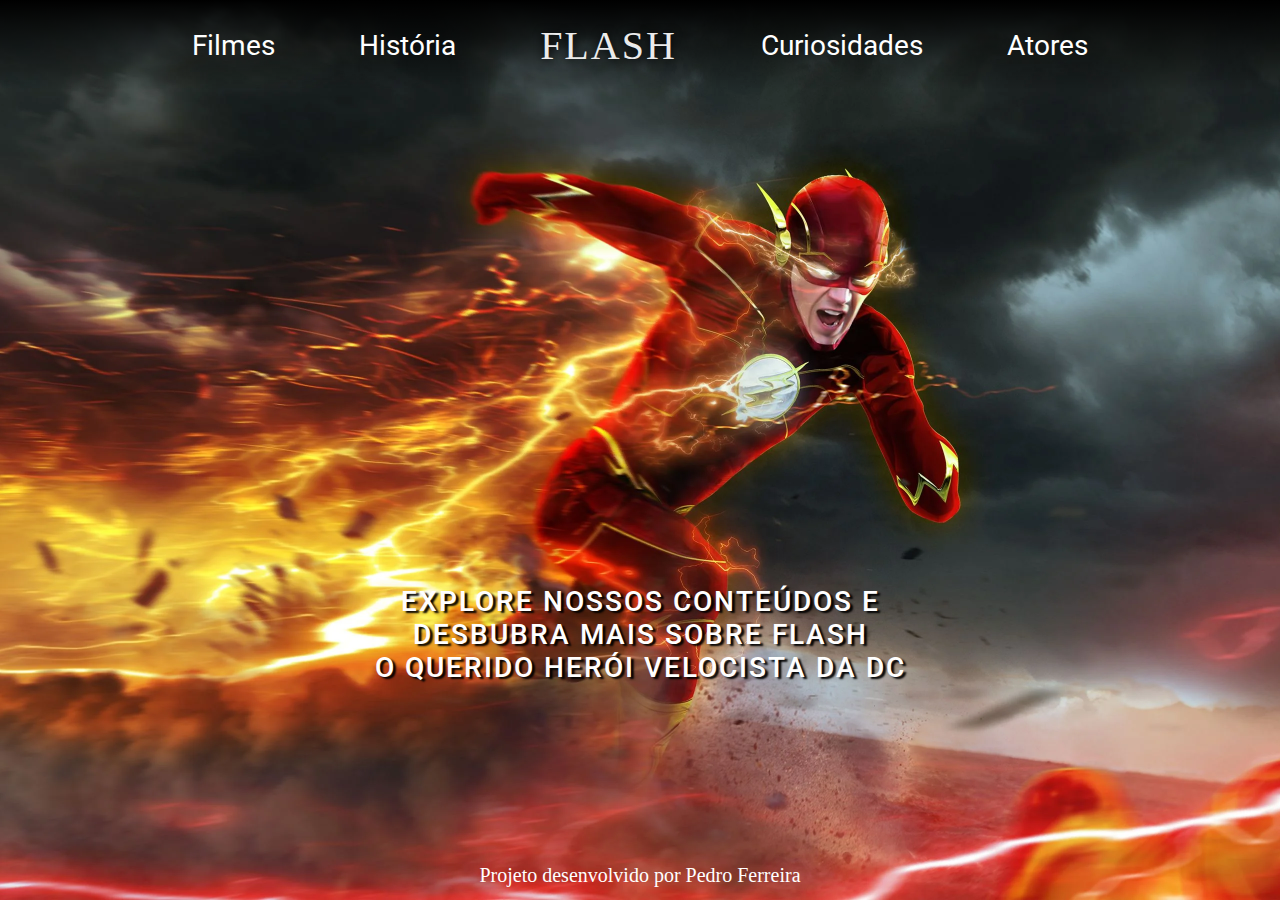
==== index.html @ ed2609b3 "projeto v1.0 concluido com responsividade" ====
<!DOCTYPE html>
<html lang="pt-br">
<head>
    <meta charset="UTF-8">
    <meta http-equiv="X-UA-Compatible" content="IE=edge">
    <meta name="viewport" content="width=device-width, initial-scale=1.0">
    <link rel="stylesheet" href="css/index.css">
    <title>Flash</title>
</head>
<body>
    <header>
        <nav>
            <a class="affter" href="../pages/filmes.html">Filmes</a>
            <a class="affter" href="../pages/historia.html">História</a>
            <a href="../index.html"><h1>FLASH</h1></a>
            <a class="affter" href="../pages/curiosidades.html">Curiosidades</a>
            <a class="affter" href="../pages/atores.html">Atores</a>
        </nav>
    </header>

    <section class="container1">
        <div class="content1">
            <h1>Explore nossos conteúdos e desbubra mais sobre Flash </h1>
            <h1>o querido Herói velocista da DC</h1>
        </div>
    </section>
    
    <footer>
        <p>Projeto desenvolvido por Pedro Ferreira</p>
    </footer>

</body>
</html>
---- css/index.css ----
@import url('https://fonts.googleapis.com/css2?family=Alkalami&family=Permanent+Marker&family=Roboto:wght@300;400;500;700&display=swap');

*{
    margin: 0;
    padding: 0;
}

header{
    width: 100%;
    height: 10vh;
    display: flex;
    justify-content: center;
    background: linear-gradient(to bottom,#000, transparent);
    
}

nav{
    display: flex;
    width: 70vw;
    justify-content: space-between;
    align-items: center;
}

.affter{
    text-decoration: none;
    font-size: 28px;
    color: #fff;
    font-family: 'Roboto', sans-serif;
    position: relative;
}

.affter::after{
    content: " ";
    width: 0;
    height: 4px;
    background-color: rgb(255, 60, 0);
    position: absolute;
    bottom: 0;
    left: 0;
    transition: 0.5s;
}

.affter:hover::after{
    width: 100%;
}

nav a{
    text-decoration: none;
    transition: 0.5s;
}

nav h1{
    color: rgb(235, 235, 235);
    text-shadow: 0px 1px 10px black;
    font-size: 40px;
    letter-spacing: 2px;
    font-family: 'Permanent Marker', cursive;
    font-weight: 100;
    transition: 0.5s;
}

nav a h1:hover{
    color: rgb(255, 60, 0) ;
}

body{
    background-image: url(../imagens/Imagens-index/backgroundindex.webp);
    background-repeat: no-repeat;
    background-position: center;
    background-size: cover;
    background-attachment: fixed;
}

.container1{
    color: #fff;
    height: 86vh;
    display: flex;
    justify-content: center;
    align-items: center;
}

.content1{
    width: 50vw;
    padding: 0px 0px;
    margin-top: 35vh;
    text-align: center;
    
}

.content1 h1{
    color: rgb(255, 255, 255);
    font-family: 'Roboto', sans-serif;
    font-size: 28px;
    font-weight: 500;
    letter-spacing: 2px;
    text-shadow: 3px 2px 2px rgb(0, 0, 0);
    text-transform: uppercase;
}

footer{
    height: 3vh;
    text-align: center;
    color: #fff;
}

footer p{
    font-size: 20px;
}

@media screen and (max-width:966px){
    nav{
        width: 90vw;
    }
    nav h1{
        font-size: 36px;
    }

    .affter{
        font-size: 22px;
    }
}

@media screen and (max-width:580px){
    nav h1{
        display: none;
    }
    .content1 h1{
        font-size: 26px;
    }

    .content1{
        margin-top: 0;

    }

}

@media screen and (max-width:450px){
    .affter{
        font-size: 18px;
    }
}

@media screen and (max-width:350px){
    .affter{
        font-size: 15px;
    }
}
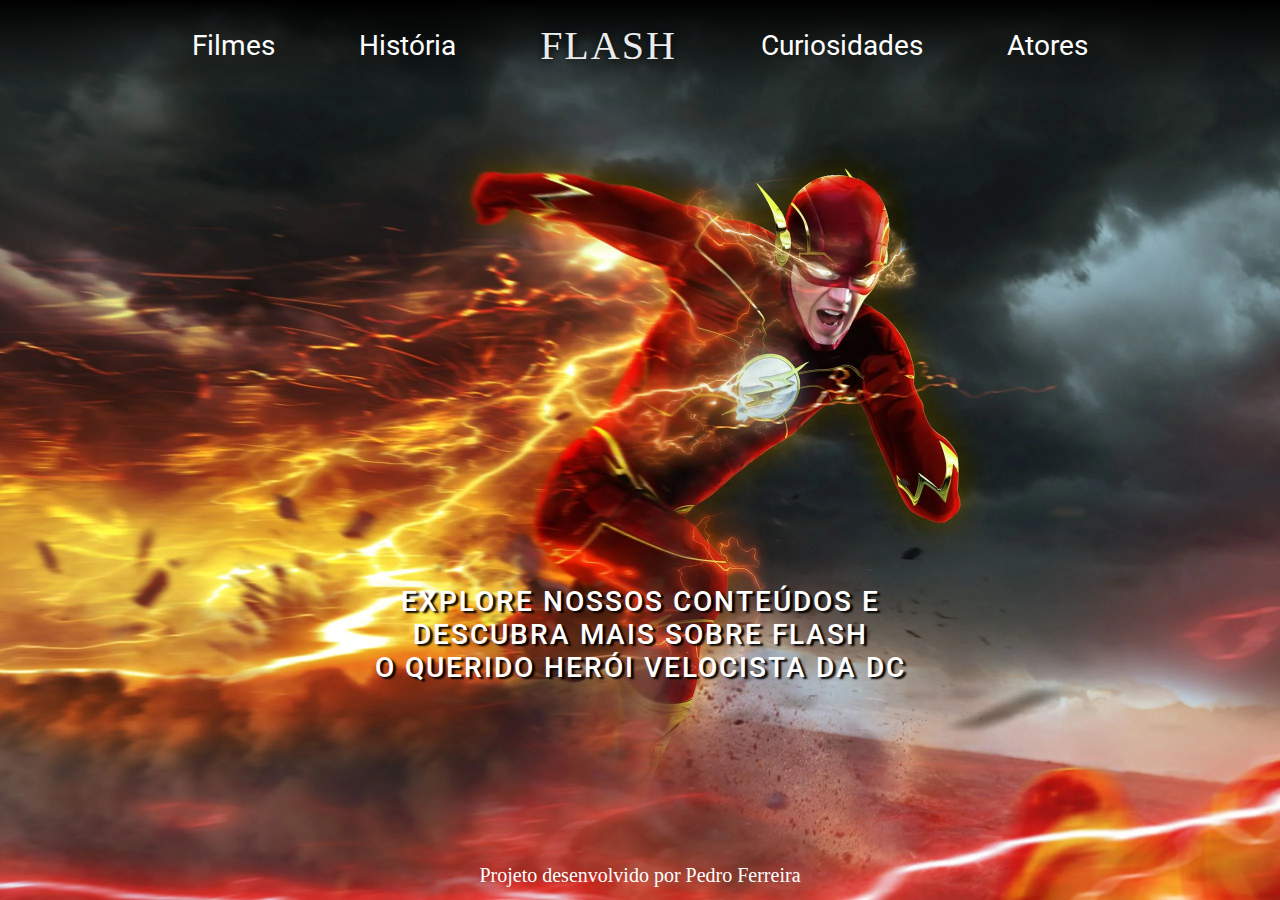
==== commit 07a34ab5: "Update index.html" ====
--- a/index.html
+++ b/index.html
@@ -10,17 +10,17 @@
 <body>
     <header>
         <nav>
-            <a class="affter" href="../pages/filmes.html">Filmes</a>
-            <a class="affter" href="../pages/historia.html">História</a>
-            <a href="../index.html"><h1>FLASH</h1></a>
-            <a class="affter" href="../pages/curiosidades.html">Curiosidades</a>
-            <a class="affter" href="../pages/atores.html">Atores</a>
+            <a class="affter" href="pages/filmes.html">Filmes</a>
+            <a class="affter" href="pages/historia.html">História</a>
+            <a href="index.html"><h1>FLASH</h1></a>
+            <a class="affter" href="pages/curiosidades.html">Curiosidades</a>
+            <a class="affter" href="pages/atores.html">Atores</a>
         </nav>
     </header>
 
     <section class="container1">
         <div class="content1">
-            <h1>Explore nossos conteúdos e desbubra mais sobre Flash </h1>
+            <h1>Explore nossos conteúdos e descubra mais sobre Flash </h1>
             <h1>o querido Herói velocista da DC</h1>
         </div>
     </section>
@@ -30,4 +30,4 @@
     </footer>
 
 </body>
-</html>+</html>
